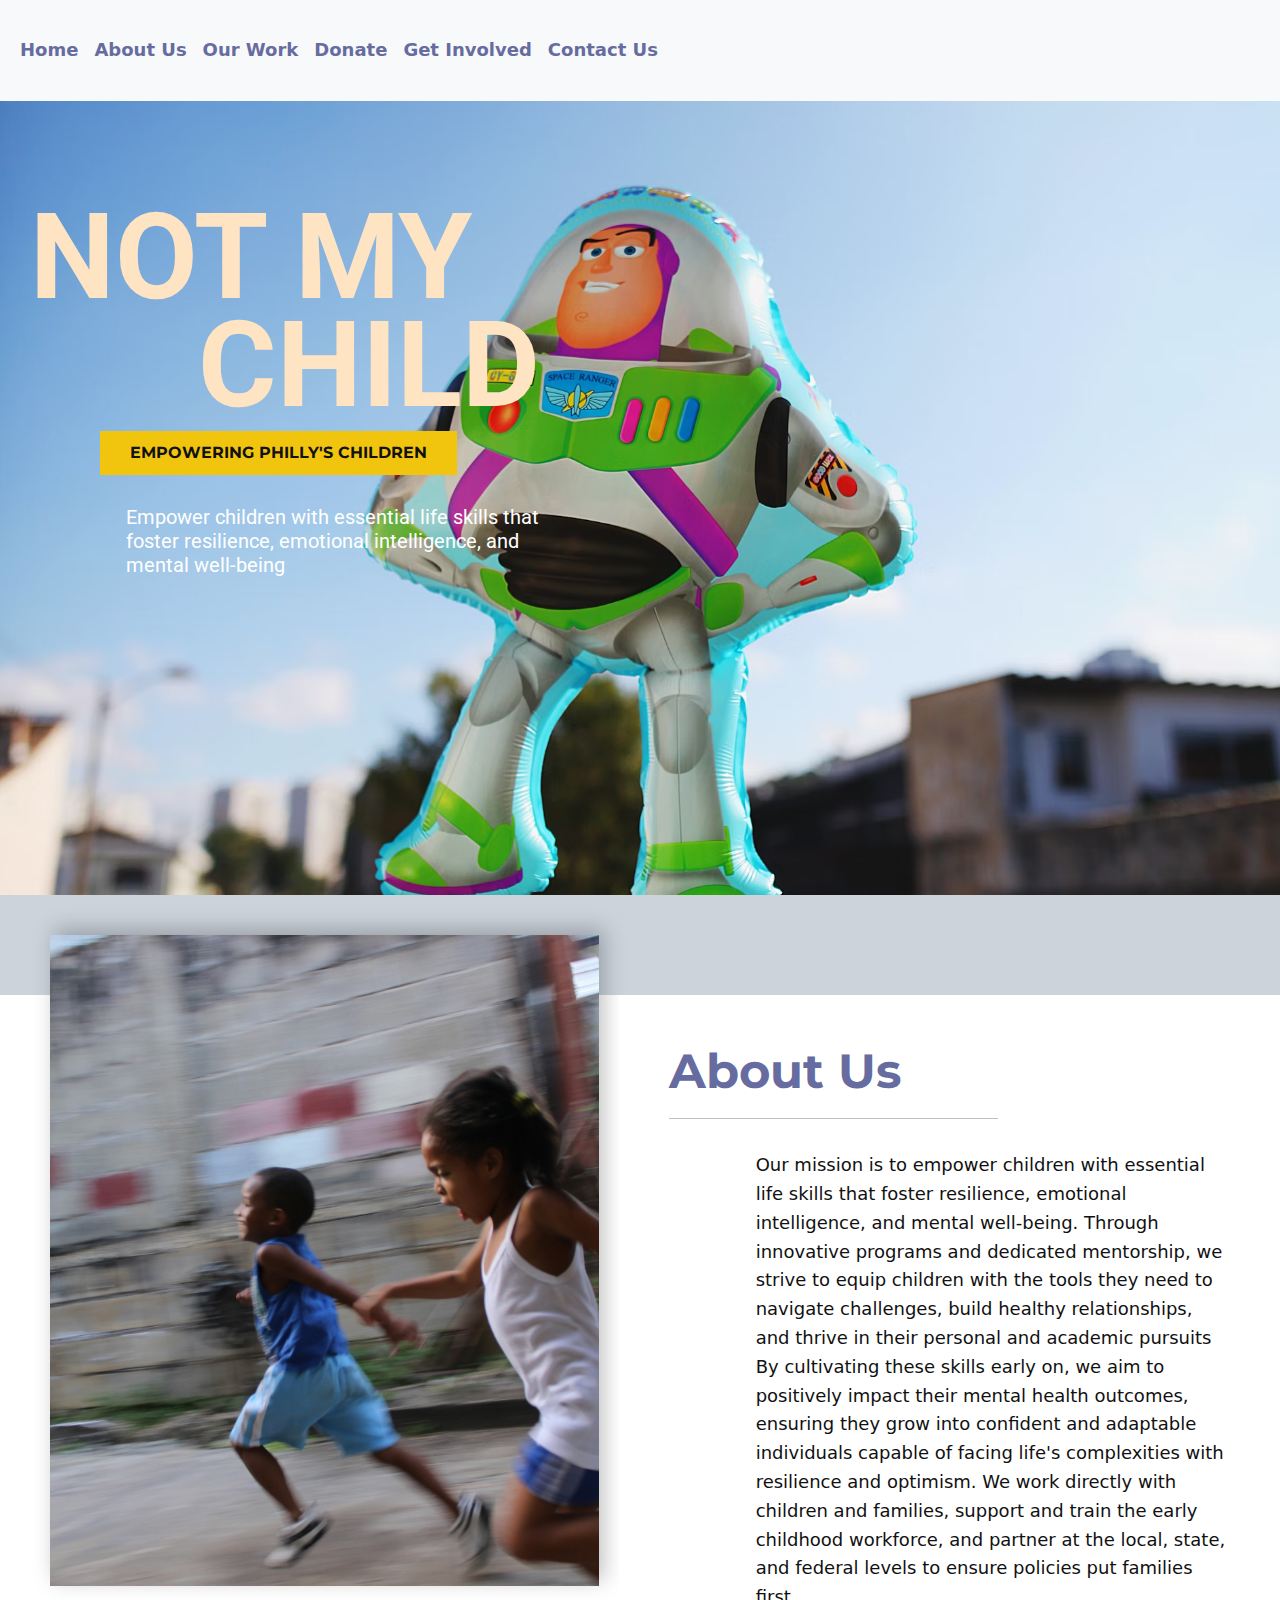
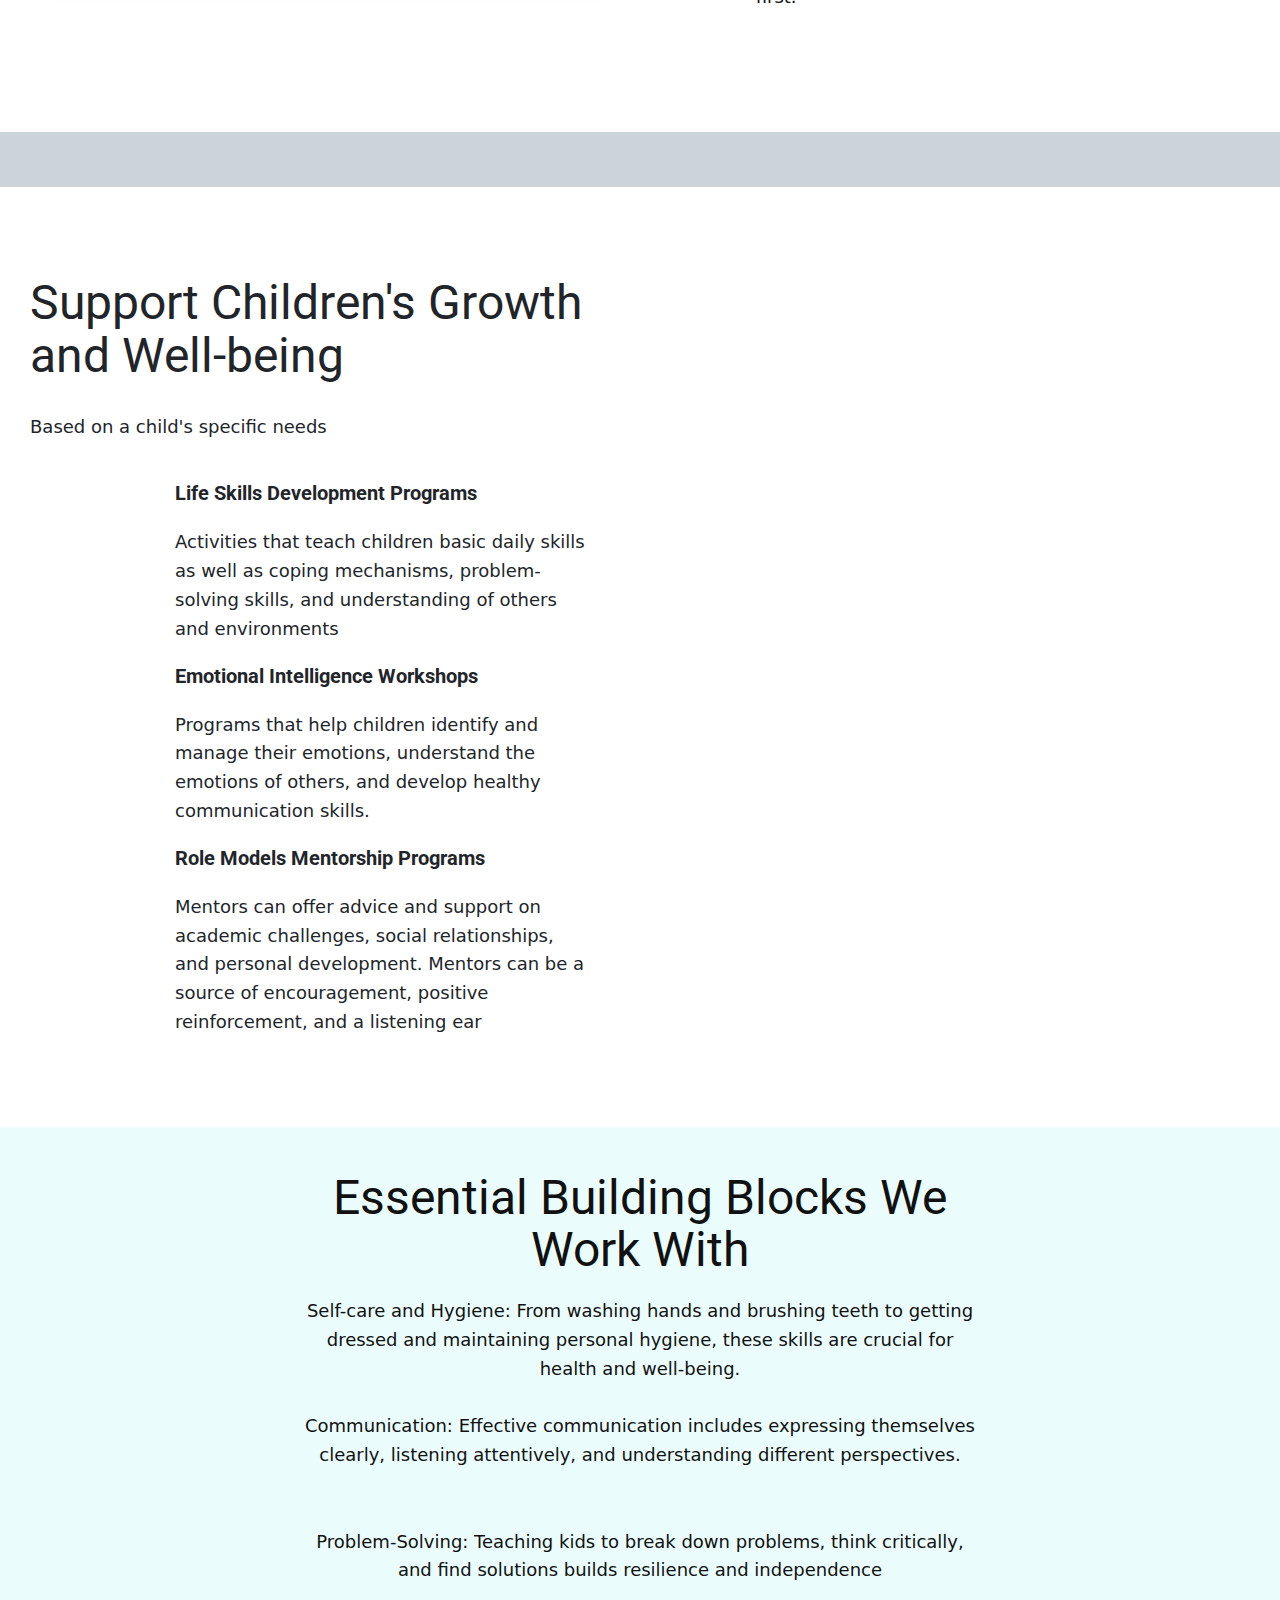
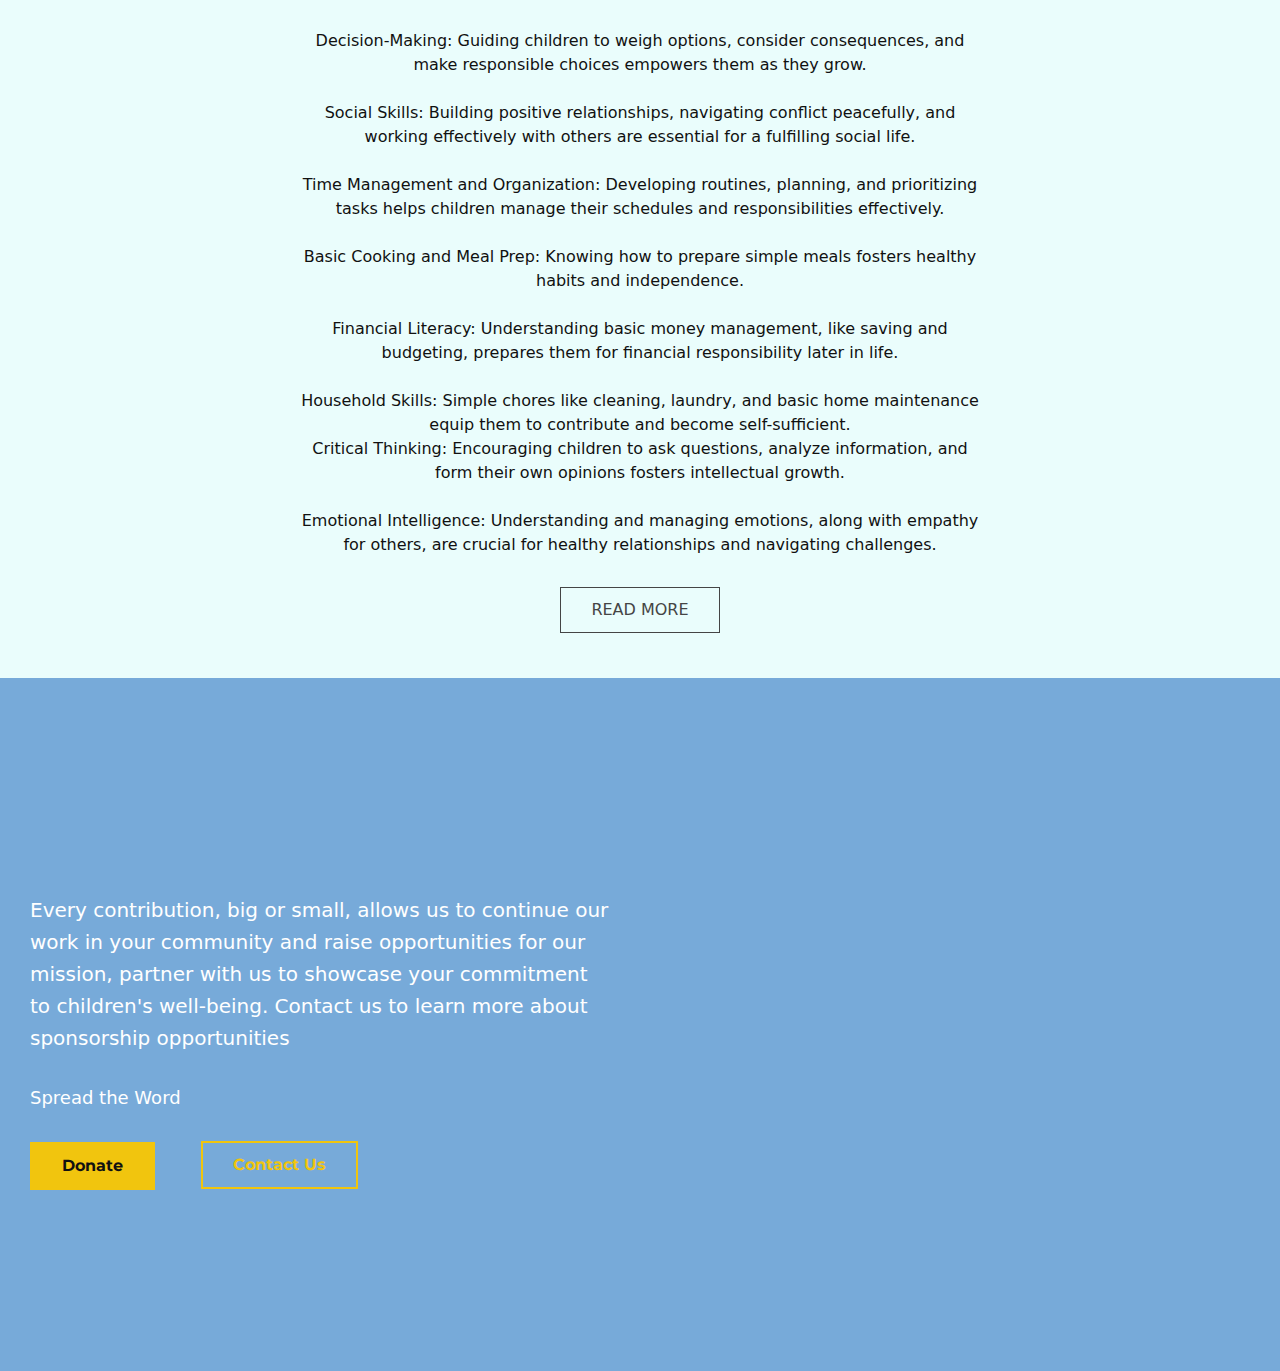
==== index.html @ 0c47cf4c "Add files via upload" ====
<!DOCTYPE html>
<html style="font-size: 16px;" lang="en"><head>
    <meta name="viewport" content="width=device-width, initial-scale=1.0">
    <meta charset="utf-8">
    <meta name="keywords" content="  
    Essential life skills training Philadelphia
Building resilience in Philadelphia youth
Emotional intelligence programs Philadelphia
Children's mental health Philadelphia (or Philadelphia child mental health)
Healthy relationships for Philadelphia youth
Philadelphia youth development
Academic success programs Philadelphia
Positive mental health outcomes in Philadelphia children
Confidence building for Philadelphia youth
Equipping Philadelphia children for life's complexities
Character development programs Philadelphia
Social-emotional learning (SEL) Philadelphia
Coping skills training Philadelphia
Self-esteem building Philadelphia
Life challenges for Philadelphia youth
Thriving Philadelphia children
Future success for Philadelphia youth
Reduced risk of mental health issues
Improved academic performance
Increased self-efficacy 
Empowerment through education
Breaking cycles of poverty and violence 
Building a stronger community 
Creating a brighter future for Philadelphia's youth
Nurturing resilience and emotional intelligence
Equipping children with essential life skills
Empowering youth to thrive
Promoting healthy relationships
Cultivating confidence and adaptability
Building a foundation for success
    ">
    <meta name="description" content="At Not My Child Inc., our mission is to empower children with essential life skills that foster resilience, emotional intelligence, and mental well-being. Through innovative programs and dedicated mentorship, we strive to equip children with the tools they need to navigate challenges, build healthy relationships, and thrive in their personal and academic pursuits. By cultivating these skills early on, we aim to positively impact their mental health outcomes, ensuring they grow into confident and adaptable individuals capable of facing life's complexities with resilience and optimism.">
    <title>NOT MY CHILD </title>
    <link rel="icon" href="ppp.png" type="image/x-icon">
    <link href="https://cdn.jsdelivr.net/npm/bootstrap@5.3.3/dist/css/bootstrap.min.css" rel="stylesheet" integrity="sha384-QWTKZyjpPEjISv5WaRU9OFeRpok6YctnYmDr5pNlyT2bRjXh0JMhjY6hW+ALEwIH" crossorigin="anonymous">
    <script src="https://cdn.jsdelivr.net/npm/bootstrap@5.3.3/dist/js/bootstrap.bundle.min.js" integrity="sha384-YvpcrYf0tY3lHB60NNkmXc5s9fDVZLESaAA55NDzOxhy9GkcIdslK1eN7N6jIeHz" crossorigin="anonymous"></script>
    <link rel="stylesheet" href="nicepage.css" media="screen">
<link rel="stylesheet" href="Page-2.css" media="screen">
    <script class="u-script" type="text/javascript" src="jquery-1.9.1.min.js" defer=""></script>
    <script class="u-script" type="text/javascript" src="nicepage.js" defer=""></script>
    <meta name="generator" content="Nicepage 6.14.5, nicepage.com">
    <meta name="referrer" content="origin">
    <link id="u-theme-google-font" rel="stylesheet" href="https://fonts.googleapis.com/css?family=Roboto:100,100i,300,300i,400,400i,500,500i,700,700i,900,900i|Open+Sans:300,300i,400,400i,500,500i,600,600i,700,700i,800,800i">
    <link id="u-page-google-font" rel="stylesheet" href="https://fonts.googleapis.com/css?family=Montserrat:100,100i,200,200i,300,300i,400,400i,500,500i,600,600i,700,700i,800,800i,900,900i|Montserrat:100,100i,200,200i,300,300i,400,400i,500,500i,600,600i,700,700i,800,800i,900,900i|Lato:100,100i,300,300i,400,400i,700,700i,900,900i">
    
    
    
    
    
    
    
    
    
    
    
    
    
    
    
    
    
    
    
    
    
    
    <script type="application/ld+json">{
		"@context": "http://schema.org",
		"@type": "Organization",
		"name": "",
		"logo": "images/default-logo.png"
}</script>
    <meta name="theme-color" content="#478ac9">
    <meta property="og:title" content="Page 2">
    <meta property="og:type" content="website">
  <meta data-intl-tel-input-cdn-path="intlTelInput/"></head>
 
<!---Menu -->

<nav  style="color: bisque;" class="navbar navbar-expand-lg bg-body-tertiary">
  <div class="container-fluid">
    
    <button class="navbar-toggler" type="button" data-bs-toggle="collapse" data-bs-target="#navbarNav" aria-controls="navbarNav" aria-expanded="false" aria-label="Toggle navigation">
      <span class="navbar-toggler-icon"></span>
    </button>
    <div class="collapse navbar-collapse" id="navbarNav">
      <ul class="navbar-nav">

        <li class="nav-item">
          <a  style="font-weight: 700; color: rgb(102, 108, 159);" class="nav-link" href="index.html">Home  </a>
        </li>
        <li class="nav-item">
          <a style="font-weight: 700; color: rgb(102, 108, 159);"   class="nav-link" href="About.html">About Us  </a>
        </li>
        <li class="nav-item">
          <a style="font-weight: 700; color: rgb(102, 108, 159);"        class="nav-link" href="work.html">Our Work </a>
        </li>
        <li class="nav-item">
          <a  style="font-weight: 700; color: rgb(102, 108, 159);"   class="nav-link" href="donate.html">Donate </a>
        </li>
        <li class="nav-item">
          <a style="font-weight: 700; color: rgb(102, 108, 159);"    class="nav-link" href="support.html">Get Involved</a>
        </li>
        <li class="nav-item">
          <a style="font-weight: 700; color: rgb(102, 108, 159);"    class="nav-link" href="Contact.html">Contact Us </a>
        </li>
      </ul>
    </div>
  </div>
</nav>
  
  

<!---Menu End -->

      
      <section class="u-clearfix u-image u-section-18" id="carousel_68cb" data-image-width="2626" data-image-height="1478">
        <div class="u-clearfix u-sheet u-valign-middle-xl u-sheet-1">
          <div class="u-container-style u-expanded-width-xs u-group u-shape-rectangle u-group-1">
            <div class="u-container-layout u-valign-top-lg u-valign-top-md u-valign-top-sm u-valign-top-xs u-container-layout-1">
              <h1  style="color: blanchedalmond;" class="u-text u-text-body-alt-color u-text-default u-text-1" data-animation-name="customAnimationIn" data-animation-duration="2000" data-animation-delay="0">  <strong style="color: bisque;" >NOT MY  </strong>   </h1>
              <h2 class="u-text u-text-body-alt-color u-text-default u-text-2" data-animation-name="customAnimationIn" data-animation-duration="2000" data-animation-delay="0"> <strong style="color: bisque;" > CHILD</strong>  </h2>
              <a href="#" class="u-border-none u-btn u-button-style u-custom-font u-font-montserrat u-palette-3-base u-btn-1"> Empowering Philly's Children </a>
              <h5 class="u-text u-text-body-alt-color u-text-3">  Empower children with essential life skills that foster resilience, emotional intelligence, and mental well-being  </h5>
              <p class="u-text u-text-body-alt-color u-text-4">  <a href="" class="u-active-none u-border-none u-btn u-button-link u-button-style u-hover-none u-none u-text-white u-btn-2"></a>
              </p>
            </div>
          </div>
        </div>
      </section>


      <section class="u-align-center u-clearfix u-palette-5-light-1 u-section-15" id="carousel_b585">
        <div class="u-clearfix u-sheet u-sheet-1">
          <div class="data-layout-selected u-clearfix u-expanded-width u-layout-wrap u-layout-wrap-1">
            <div class="u-layout">
              <div class="u-layout-row">
                <div class="u-align-center u-container-style u-layout-cell u-right-cell u-size-29 u-white u-layout-cell-1">
                  <div class="u-container-layout u-container-layout-1" src="">
                    <img src="wayne-lee-sing-zYZZf6ZSEwI-unsplash.jpg" alt="" class="u-expanded-width u-image u-image-default u-image-1" data-image-width="860" data-image-height="1080">
                  </div>
                </div>
                <div class="u-align-left u-container-style u-layout-cell u-left-cell u-size-31 u-white u-layout-cell-2">
                  <div class="u-container-layout u-valign-middle u-container-layout-2">
                    <h2   style=" color: rgb(102, 108, 159);"  class="u-text u-text-1"> About Us <br>
                    </h2>
                    <div class="u-border-1 u-border-grey-25 u-line u-line-horizontal u-line-1"></div>
                    <div class="u-expanded-width u-list u-list-1">
                      <div class="u-repeater u-repeater-1">
                        <div class="u-container-style u-list-item u-repeater-item">
                          <div class="u-container-layout u-similar-container u-valign-top-xl u-container-layout-3">
                          
                            <p   class="u-text u-text-2" > <br><br.<br> <br> Our mission is to empower children with essential life skills that foster resilience, emotional intelligence, and mental well-being. Through innovative programs and dedicated mentorship, we strive to equip children with the tools they need to navigate challenges, build healthy relationships, and thrive in their personal and academic pursuits
                              By cultivating these skills early on, we aim to positively impact their mental health outcomes, ensuring they grow into confident and adaptable individuals capable of facing life's complexities with resilience and optimism. We work directly with children and families, support and train the early childhood workforce, and partner at the local, state, and federal levels to ensure policies put families first.</p>
                          </div>
                        </div>
                        <div class="u-container-style u-list-item u-repeater-item">
                          <div class="u-container-layout u-similar-container u-valign-top-xl u-container-layout-4">
                            
                            <p class="u-text u-text-3">
                            </p>
                          </div>
                        </div>
                      </div>
                    </div>
                    
                    </p>
                  </div>
                </div>
              </div>
            </div>
          </div>
        </div>
      </section>
    

      <section class="u-clearfix u-section-17" id="carousel_6fee">
        <div class="u-clearfix u-sheet u-valign-middle u-sheet-1">
          <div class="data-layout-selected u-clearfix u-expanded-width u-gutter-20 u-layout-wrap u-layout-wrap-1">
            <div class="u-layout">
              <div class="u-layout-row">
                <div class="u-container-align-center-sm u-container-align-center-xs u-container-style u-layout-cell u-shape-rectangle u-size-30 u-layout-cell-1">
                  <div class="u-container-layout u-valign-bottom-lg u-valign-bottom-xl u-valign-middle-md u-container-layout-1">
                    <h2 class="u-align-center-sm u-align-center-xs u-text u-text-default-lg u-text-default-md u-text-default-xl u-text-1"> Support Children's Growth and Well-being </h2>
                    <p class="u-align-center-sm u-align-center-xs u-text u-text-default u-text-2"> Based on a child's specific needs </a>
                    </p>
                    <div class="u-expanded-width u-list u-list-1">
                      <div class="u-repeater u-repeater-1">
                        <div class="u-container-style u-list-item u-repeater-item">
                          <div class="u-container-layout u-similar-container u-valign-middle-md u-container-layout-2"><span class="u-align-left u-icon u-icon-circle u-palette-3-base u-text-white u-icon-1" data-animation-name="customAnimationIn" data-animation-duration="2000"><svg class="u-svg-link" preserveAspectRatio="xMidYMin slice" viewBox="0 0 54 54" style=""><use xlink:href="#svg-da1d"></use></svg><svg class="u-svg-content" viewBox="0 0 54 54" x="0px" y="0px" id="svg-da1d" style="enable-background:new 0 0 54 54;"><g><path d="M27,8c-9.374,0-17,7.626-17,17c0,7.112,4.391,13.412,11,15.9V50c0,0.553,0.447,1,1,1h1v2c0,0.553,0.447,1,1,1h6
      c0.553,0,1-0.447,1-1v-2h1c0.553,0,1-0.447,1-1v-9.1c6.609-2.488,11-8.788,11-15.9C44,15.626,36.374,8,27,8z M30,49
      c-0.553,0-1,0.447-1,1v2h-4v-2c0-0.553-0.447-1-1-1h-1v-5h8v5H30z M31.688,39.242C31.277,39.377,31,39.761,31,40.192V42h-8v-1.808
      c0-0.432-0.277-0.815-0.688-0.95C16.145,37.214,12,31.49,12,25c0-8.271,6.729-15,15-15s15,6.729,15,15
      C42,31.49,37.855,37.214,31.688,39.242z"></path><path d="M27,6c0.553,0,1-0.447,1-1V1c0-0.553-0.447-1-1-1s-1,0.447-1,1v4C26,5.553,26.447,6,27,6z"></path><path d="M51,24h-4c-0.553,0-1,0.447-1,1s0.447,1,1,1h4c0.553,0,1-0.447,1-1S51.553,24,51,24z"></path><path d="M7,24H3c-0.553,0-1,0.447-1,1s0.447,1,1,1h4c0.553,0,1-0.447,1-1S7.553,24,7,24z"></path><path d="M43.264,7.322l-2.828,2.828c-0.391,0.391-0.391,1.023,0,1.414c0.195,0.195,0.451,0.293,0.707,0.293
      s0.512-0.098,0.707-0.293l2.828-2.828c0.391-0.391,0.391-1.023,0-1.414S43.654,6.932,43.264,7.322z"></path><path d="M12.15,38.436l-2.828,2.828c-0.391,0.391-0.391,1.023,0,1.414c0.195,0.195,0.451,0.293,0.707,0.293
      s0.512-0.098,0.707-0.293l2.828-2.828c0.391-0.391,0.391-1.023,0-1.414S12.541,38.045,12.15,38.436z"></path><path d="M41.85,38.436c-0.391-0.391-1.023-0.391-1.414,0s-0.391,1.023,0,1.414l2.828,2.828c0.195,0.195,0.451,0.293,0.707,0.293
      s0.512-0.098,0.707-0.293c0.391-0.391,0.391-1.023,0-1.414L41.85,38.436z"></path><path d="M12.15,11.564c0.195,0.195,0.451,0.293,0.707,0.293s0.512-0.098,0.707-0.293c0.391-0.391,0.391-1.023,0-1.414l-2.828-2.828
      c-0.391-0.391-1.023-0.391-1.414,0s-0.391,1.023,0,1.414L12.15,11.564z"></path><path d="M27,13c-6.617,0-12,5.383-12,12c0,0.553,0.447,1,1,1s1-0.447,1-1c0-5.514,4.486-10,10-10c0.553,0,1-0.447,1-1
      S27.553,13,27,13z"></path>
  </g></svg></span>
                            <h5 class="u-text u-text-3">  <STrong> Life Skills Development Programs  </STrong></h5>
                            <p class="u-text u-text-4"> Activities that teach children basic daily skills as well as coping mechanisms, problem-solving skills, and understanding of others and  environments </p>
                          </div>
                        </div>
                        <div class="u-container-align-left-xl u-container-style u-list-item u-repeater-item">
                          <div class="u-container-layout u-similar-container u-valign-middle-md u-container-layout-3"><span class="u-align-left u-icon u-icon-circle u-palette-3-base u-text-white u-icon-2" data-animation-name="customAnimationIn" data-animation-duration="2000"><svg class="u-svg-link" preserveAspectRatio="xMidYMin slice" viewBox="0 0 54 54" style=""><use xlink:href="#svg-3d64"></use></svg><svg class="u-svg-content" viewBox="0 0 54 54" x="0px" y="0px" id="svg-3d64" style="enable-background:new 0 0 54 54;"><g><path d="M51.22,21h-5.052c-0.812,0-1.481-0.447-1.792-1.197s-0.153-1.54,0.42-2.114l3.572-3.571
      c0.525-0.525,0.814-1.224,0.814-1.966c0-0.743-0.289-1.441-0.814-1.967l-4.553-4.553c-1.05-1.05-2.881-1.052-3.933,0l-3.571,3.571
      c-0.574,0.573-1.366,0.733-2.114,0.421C33.447,9.313,33,8.644,33,7.832V2.78C33,1.247,31.753,0,30.22,0H23.78
      C22.247,0,21,1.247,21,2.78v5.052c0,0.812-0.447,1.481-1.197,1.792c-0.748,0.313-1.54,0.152-2.114-0.421l-3.571-3.571
      c-1.052-1.052-2.883-1.05-3.933,0l-4.553,4.553c-0.525,0.525-0.814,1.224-0.814,1.967c0,0.742,0.289,1.44,0.814,1.966l3.572,3.571
      c0.573,0.574,0.73,1.364,0.42,2.114S8.644,21,7.832,21H2.78C1.247,21,0,22.247,0,23.78v6.439C0,31.753,1.247,33,2.78,33h5.052
      c0.812,0,1.481,0.447,1.792,1.197s0.153,1.54-0.42,2.114l-3.572,3.571c-0.525,0.525-0.814,1.224-0.814,1.966
      c0,0.743,0.289,1.441,0.814,1.967l4.553,4.553c1.051,1.051,2.881,1.053,3.933,0l3.571-3.572c0.574-0.573,1.363-0.731,2.114-0.42
      c0.75,0.311,1.197,0.98,1.197,1.792v5.052c0,1.533,1.247,2.78,2.78,2.78h6.439c1.533,0,2.78-1.247,2.78-2.78v-5.052
      c0-0.812,0.447-1.481,1.197-1.792c0.751-0.312,1.54-0.153,2.114,0.42l3.571,3.572c1.052,1.052,2.883,1.05,3.933,0l4.553-4.553
      c0.525-0.525,0.814-1.224,0.814-1.967c0-0.742-0.289-1.44-0.814-1.966l-3.572-3.571c-0.573-0.574-0.73-1.364-0.42-2.114
      S45.356,33,46.168,33h5.052c1.533,0,2.78-1.247,2.78-2.78V23.78C54,22.247,52.753,21,51.22,21z M52,30.22
      C52,30.65,51.65,31,51.22,31h-5.052c-1.624,0-3.019,0.932-3.64,2.432c-0.622,1.5-0.295,3.146,0.854,4.294l3.572,3.571
      c0.305,0.305,0.305,0.8,0,1.104l-4.553,4.553c-0.304,0.304-0.799,0.306-1.104,0l-3.571-3.572c-1.149-1.149-2.794-1.474-4.294-0.854
      c-1.5,0.621-2.432,2.016-2.432,3.64v5.052C31,51.65,30.65,52,30.22,52H23.78C23.35,52,23,51.65,23,51.22v-5.052
      c0-1.624-0.932-3.019-2.432-3.64c-0.503-0.209-1.021-0.311-1.533-0.311c-1.014,0-1.997,0.4-2.761,1.164l-3.571,3.572
      c-0.306,0.306-0.801,0.304-1.104,0l-4.553-4.553c-0.305-0.305-0.305-0.8,0-1.104l3.572-3.571c1.148-1.148,1.476-2.794,0.854-4.294
      C10.851,31.932,9.456,31,7.832,31H2.78C2.35,31,2,30.65,2,30.22V23.78C2,23.35,2.35,23,2.78,23h5.052
      c1.624,0,3.019-0.932,3.64-2.432c0.622-1.5,0.295-3.146-0.854-4.294l-3.572-3.571c-0.305-0.305-0.305-0.8,0-1.104l4.553-4.553
      c0.304-0.305,0.799-0.305,1.104,0l3.571,3.571c1.147,1.147,2.792,1.476,4.294,0.854C22.068,10.851,23,9.456,23,7.832V2.78
      C23,2.35,23.35,2,23.78,2h6.439C30.65,2,31,2.35,31,2.78v5.052c0,1.624,0.932,3.019,2.432,3.64
      c1.502,0.622,3.146,0.294,4.294-0.854l3.571-3.571c0.306-0.305,0.801-0.305,1.104,0l4.553,4.553c0.305,0.305,0.305,0.8,0,1.104
      l-3.572,3.571c-1.148,1.148-1.476,2.794-0.854,4.294c0.621,1.5,2.016,2.432,3.64,2.432h5.052C51.65,23,52,23.35,52,23.78V30.22z"></path><path d="M27,18c-4.963,0-9,4.037-9,9s4.037,9,9,9s9-4.037,9-9S31.963,18,27,18z M27,34c-3.859,0-7-3.141-7-7s3.141-7,7-7
      s7,3.141,7,7S30.859,34,27,34z"></path>
  </g></svg></span>
                            <h5 class="u-text u-text-5"> <STRONG>Emotional Intelligence Workshops </STRONG>    </h5>
                            <p class="u-text u-text-6">Programs that help children identify and manage their emotions, understand the emotions of others, and develop healthy communication skills.   </p>
                          </div>
                        </div>
                        <div class="u-container-align-left u-container-style u-list-item u-repeater-item">
                          <div class="u-container-layout u-similar-container u-valign-middle-md u-container-layout-4"><span class="u-align-left u-icon u-icon-circle u-palette-3-base u-text-white u-icon-3" data-animation-name="customAnimationIn" data-animation-duration="2000"><svg class="u-svg-link" preserveAspectRatio="xMidYMin slice" viewBox="0 0 60 60" style=""><use xlink:href="#svg-13e3"></use></svg><svg class="u-svg-content" viewBox="0 0 60 60" x="0px" y="0px" id="svg-13e3" style="enable-background:new 0 0 60 60;"><path d="M55.014,45.389l-9.553-4.776C44.56,40.162,44,39.256,44,38.248v-3.381c0.229-0.28,0.47-0.599,0.719-0.951
    c1.239-1.75,2.232-3.698,2.954-5.799C49.084,27.47,50,26.075,50,24.5v-4c0-0.963-0.36-1.896-1-2.625v-5.319
    c0.056-0.55,0.276-3.824-2.092-6.525C44.854,3.688,41.521,2.5,37,2.5s-7.854,1.188-9.908,3.53c-1.435,1.637-1.918,3.481-2.064,4.805
    C23.314,9.949,21.294,9.5,19,9.5c-10.389,0-10.994,8.855-11,9v4.579c-0.648,0.706-1,1.521-1,2.33v3.454
    c0,1.079,0.483,2.085,1.311,2.765c0.825,3.11,2.854,5.46,3.644,6.285v2.743c0,0.787-0.428,1.509-1.171,1.915l-6.653,4.173
    C1.583,48.134,0,50.801,0,53.703V57.5h14h2h44v-4.043C60,50.019,58.089,46.927,55.014,45.389z M14,53.262V55.5H2v-1.797
    c0-2.17,1.184-4.164,3.141-5.233l6.652-4.173c1.333-0.727,2.161-2.121,2.161-3.641v-3.591l-0.318-0.297
    c-0.026-0.024-2.683-2.534-3.468-5.955l-0.091-0.396l-0.342-0.22C9.275,29.899,9,29.4,9,28.863v-3.454
    c0-0.36,0.245-0.788,0.671-1.174L10,23.938l-0.002-5.38C10.016,18.271,10.537,11.5,19,11.5c2.393,0,4.408,0.553,6,1.644v4.731
    c-0.64,0.729-1,1.662-1,2.625v4c0,0.304,0.035,0.603,0.101,0.893c0.027,0.116,0.081,0.222,0.118,0.334
    c0.055,0.168,0.099,0.341,0.176,0.5c0.001,0.002,0.002,0.003,0.003,0.005c0.256,0.528,0.629,1,1.099,1.377
    c0.005,0.019,0.011,0.036,0.016,0.054c0.06,0.229,0.123,0.457,0.191,0.68l0.081,0.261c0.014,0.046,0.031,0.093,0.046,0.139
    c0.035,0.108,0.069,0.215,0.105,0.321c0.06,0.175,0.123,0.356,0.196,0.553c0.031,0.082,0.065,0.156,0.097,0.237
    c0.082,0.209,0.164,0.411,0.25,0.611c0.021,0.048,0.039,0.1,0.06,0.147l0.056,0.126c0.026,0.058,0.053,0.11,0.079,0.167
    c0.098,0.214,0.194,0.421,0.294,0.621c0.016,0.032,0.031,0.067,0.047,0.099c0.063,0.125,0.126,0.243,0.189,0.363
    c0.108,0.206,0.214,0.4,0.32,0.588c0.052,0.092,0.103,0.182,0.154,0.269c0.144,0.246,0.281,0.472,0.414,0.682
    c0.029,0.045,0.057,0.092,0.085,0.135c0.242,0.375,0.452,0.679,0.626,0.916c0.046,0.063,0.086,0.117,0.125,0.17
    c0.022,0.029,0.052,0.071,0.071,0.097v3.309c0,0.968-0.528,1.856-1.377,2.32l-2.646,1.443l-0.461-0.041l-0.188,0.395l-5.626,3.069
    C15.801,46.924,14,49.958,14,53.262z M58,55.5H16v-2.238c0-2.571,1.402-4.934,3.659-6.164l8.921-4.866
    C30.073,41.417,31,39.854,31,38.155v-4.018v-0.001l-0.194-0.232l-0.038-0.045c-0.002-0.003-0.064-0.078-0.165-0.21
    c-0.006-0.008-0.012-0.016-0.019-0.024c-0.053-0.069-0.115-0.152-0.186-0.251c-0.001-0.002-0.002-0.003-0.003-0.005
    c-0.149-0.207-0.336-0.476-0.544-0.8c-0.005-0.007-0.009-0.015-0.014-0.022c-0.098-0.153-0.202-0.32-0.308-0.497
    c-0.008-0.013-0.016-0.026-0.024-0.04c-0.226-0.379-0.466-0.808-0.705-1.283c0,0-0.001-0.001-0.001-0.002
    c-0.127-0.255-0.254-0.523-0.378-0.802l0,0c-0.017-0.039-0.035-0.077-0.052-0.116h0c-0.055-0.125-0.11-0.256-0.166-0.391
    c-0.02-0.049-0.04-0.1-0.06-0.15c-0.052-0.131-0.105-0.263-0.161-0.414c-0.102-0.272-0.198-0.556-0.29-0.849l-0.055-0.178
    c-0.006-0.02-0.013-0.04-0.019-0.061c-0.094-0.316-0.184-0.639-0.26-0.971l-0.091-0.396l-0.341-0.22
    C26.346,25.803,26,25.176,26,24.5v-4c0-0.561,0.238-1.084,0.67-1.475L27,18.728V12.5v-0.354l-0.027-0.021
    c-0.034-0.722,0.009-2.935,1.623-4.776C30.253,5.458,33.081,4.5,37,4.5c3.905,0,6.727,0.951,8.386,2.828
    c1.947,2.201,1.625,5.017,1.623,5.041L47,18.728l0.33,0.298C47.762,19.416,48,19.939,48,20.5v4c0,0.873-0.572,1.637-1.422,1.899
    l-0.498,0.153l-0.16,0.495c-0.669,2.081-1.622,4.003-2.834,5.713c-0.297,0.421-0.586,0.794-0.837,1.079L42,34.123v4.125
    c0,1.77,0.983,3.361,2.566,4.153l9.553,4.776C56.513,48.374,58,50.78,58,53.457V55.5z"></path></svg></span>
                            <h5 class="u-text u-text-7">  <STRONG> Role Models Mentorship Programs </STRONG></h5>
                            <p class="u-text u-text-8"> Mentors can offer advice and support on academic challenges, social relationships, and personal development. Mentors can be a source of encouragement, positive reinforcement, and a listening ear </p>
                          </div>
                        </div>
                      </div>
                    </div>
                  </div>
                </div>
                <div class="u-container-align-center-sm u-container-align-center-xs u-container-style u-layout-cell u-shape-rectangle u-size-30 u-layout-cell-2" data-animation-name="customAnimationIn" data-animation-duration="2000">
                  <div class="u-container-layout u-container-layout-5">
                    <img class="u-absolute-hcenter-lg u-absolute-hcenter-sm u-absolute-hcenter-xl u-absolute-hcenter-xs u-expanded-height u-image u-image-contain u-image-default u-image-1" src="images/13677911_5143541.png" alt="" data-image-width="977" data-image-height="1581">
                  </div>
                </div>
              </div>
            </div>
          </div>
        </div>
      </section>
      <section class="u-clearfix u-palette-4-light-3 u-section-11" id="sec-ce46">
        <div class="u-clearfix u-sheet u-sheet-1">
          <div class="u-align-center u-container-style u-group u-group-1">
            <div class="u-container-layout u-valign-middle u-container-layout-1">
              <h2 class="u-text u-text-1">Essential Building Blocks We Work With  </h2>
              <p >Self-care and Hygiene: From washing hands and brushing teeth to getting dressed and maintaining personal hygiene, these skills are crucial for health and well-being.
             <br> <br>  Communication: Effective communication includes expressing themselves clearly, listening attentively, and understanding different perspectives.
              <br> <br><br>   Problem-Solving: Teaching kids to break down problems, think critically, and find solutions builds resilience and independence </p>
           <br>   Decision-Making: Guiding children to weigh options, consider consequences, and make responsible choices empowers them as they grow.
    <br><br style="font-weight: 600;"> Social Skills: Building positive relationships, navigating conflict peacefully, and working effectively with others are essential for a fulfilling social life.
    <br><br style="font-weight: 600;" > Time Management and Organization: Developing routines, planning, and prioritizing tasks helps children manage their schedules and responsibilities effectively.
    <br><br style="font-weight: 600;" >Basic Cooking and Meal Prep: Knowing how to prepare simple meals fosters healthy habits and independence.
    <br><br style="font-weight: 600;"> Financial Literacy: Understanding basic money management, like saving and budgeting, prepares them for financial responsibility later in life.
    <br><br style="font-weight: 600;" >Household Skills: Simple chores like cleaning, laundry, and basic home maintenance equip them to contribute and become self-sufficient.    
    <bR style="font-weight: 600;">Critical Thinking: Encouraging children to ask questions, analyze information, and form their own opinions fosters intellectual growth.
    <br><br style="font-weight: 600;">Emotional Intelligence: Understanding and managing emotions, along with empathy for others, are crucial for healthy relationships and navigating challenges.  
              <a href="About.html" class="u-border-1 u-border-grey-dark-1 u-btn u-button-style u-btn-1">Read More</a>
            </div>
          </div>
        </div>
      </section>

      <section class="u-clearfix u-palette-1-light-1 u-section-16" id="carousel_3495">
        <div class="u-clearfix u-sheet u-valign-middle-md u-valign-middle-sm u-valign-middle-xs u-sheet-1">
          <div class="data-layout-selected u-clearfix u-expanded-width u-layout-wrap u-layout-wrap-1">
            <div class="u-layout">
              <div class="u-layout-row">
                <div class="u-container-style u-layout-cell u-size-30 u-layout-cell-1">
                  <div class="u-container-layout u-valign-bottom-sm u-valign-middle-xl u-container-layout-1">
                    <h1 class="u-text u-text-default u-text-1" data-animation-name="customAnimationIn" data-animation-duration="2000" data-animation-delay="0"> Your support makes a real difference</h1>
                    <p class="u-text u-text-default u-text-2">  Every contribution, big or small, allows us to continue our work  in your community and raise opportunities for our mission, partner with us  to showcase your commitment to children's well-being. Contact us to learn more about sponsorship opportunities</p>
                    <p class="u-text u-text-default u-text-3">Spread the Word <a href="" class="u-active-none u-border-none u-btn u-button-link u-button-style u-hover-none u-none u-text-palette-1-light-1 u-btn-1">Freepik</a>
                    </p>
                    <a href="donate.html" class="u-border-2 u-border-palette-3-base u-btn u-button-style u-custom-font u-font-montserrat u-palette-3-base u-btn-2">Donate  </a>
                    <a href="Contact.html" class="u-border-2 u-border-hover-white u-border-palette-3-base u-btn u-button-style u-custom-font u-font-montserrat u-none u-text-hover-white u-text-palette-3-base u-btn-3"> Contact Us</a>
                  </div>
                </div>
                <div class="u-container-style u-layout-cell u-size-30 u-layout-cell-2">
                  <div class="u-container-layout u-valign-middle-lg u-valign-middle-md u-valign-middle-sm u-valign-middle-xs u-container-layout-2">
                    <img class="u-expanded-width u-image u-image-contain u-image-default u-image-1" src="images/22678076_IconBusinessv3_5_.png" alt="" data-image-width="1674" data-image-height="1878" data-animation-name="customAnimationIn" data-animation-duration="2000" data-animation-delay="0">
                  </div>
                </div>
              </div>
            </div>
          </div>
        </div>
      </section>
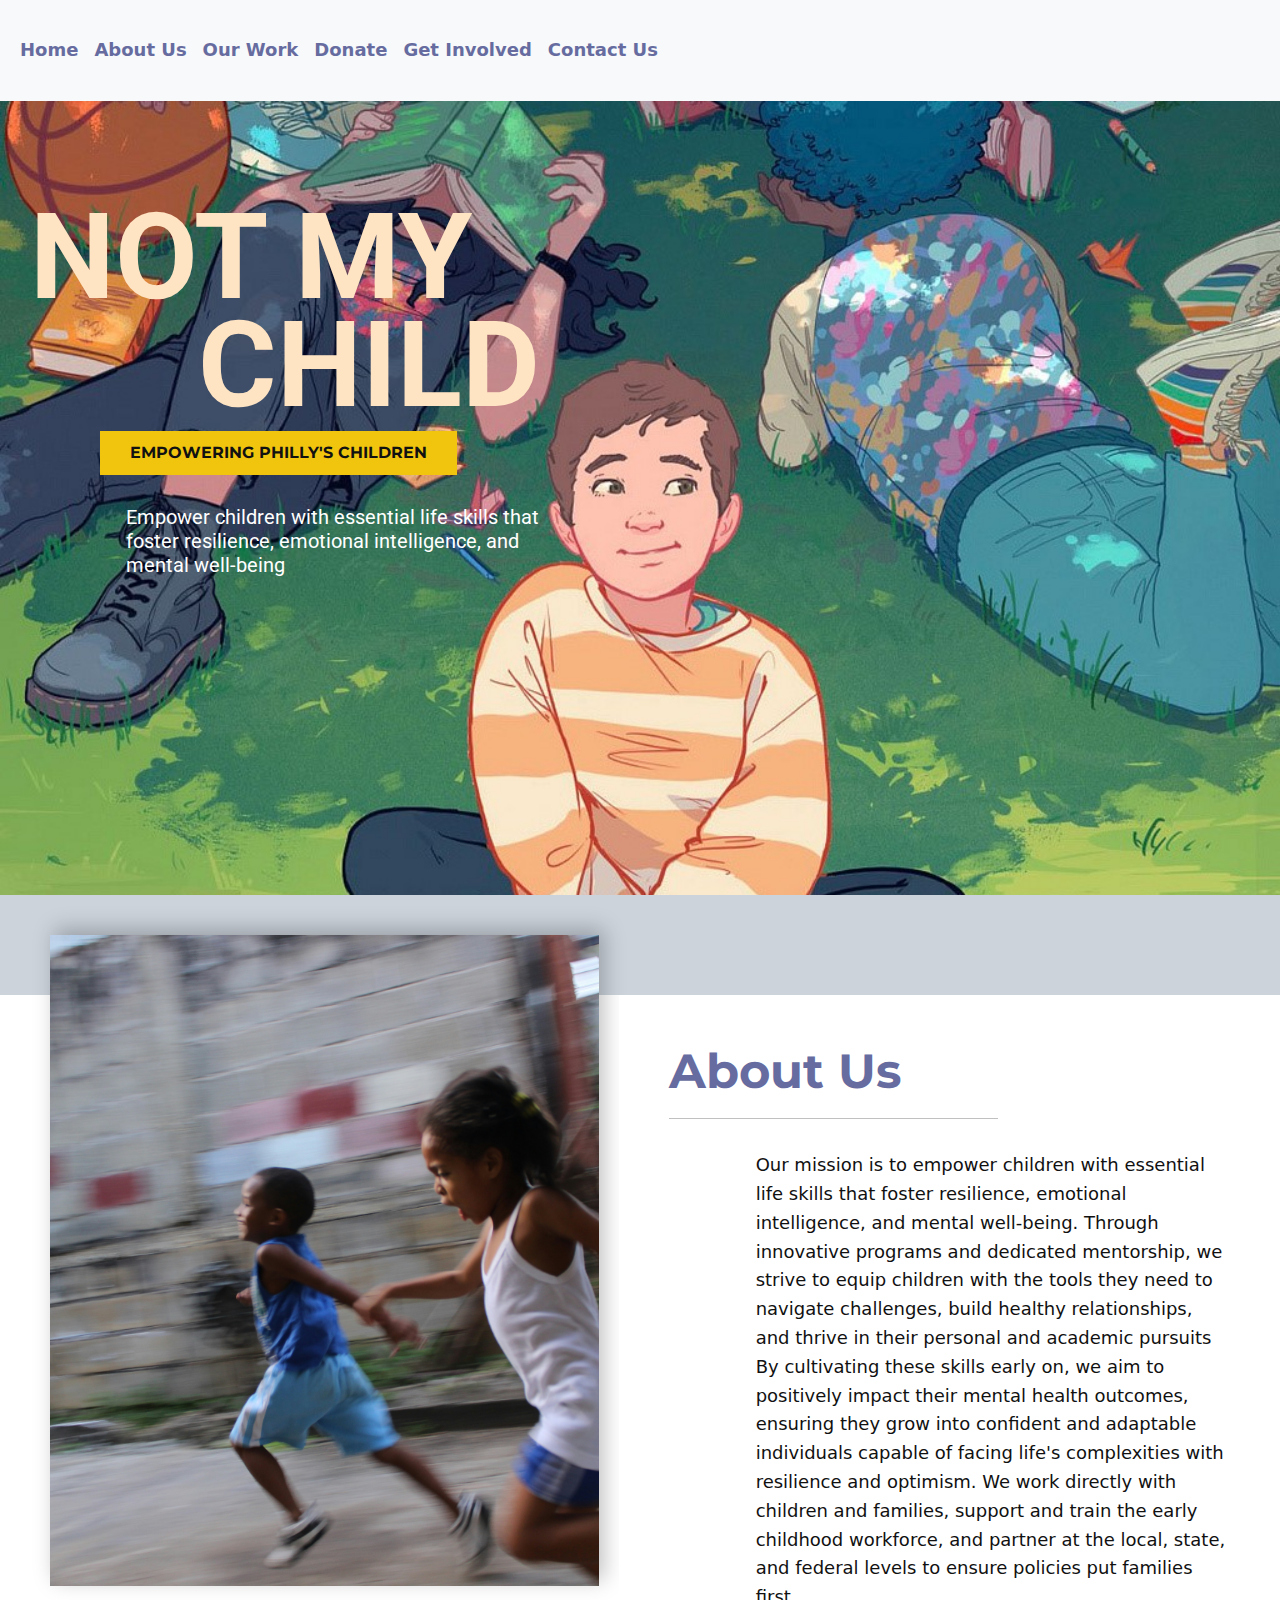
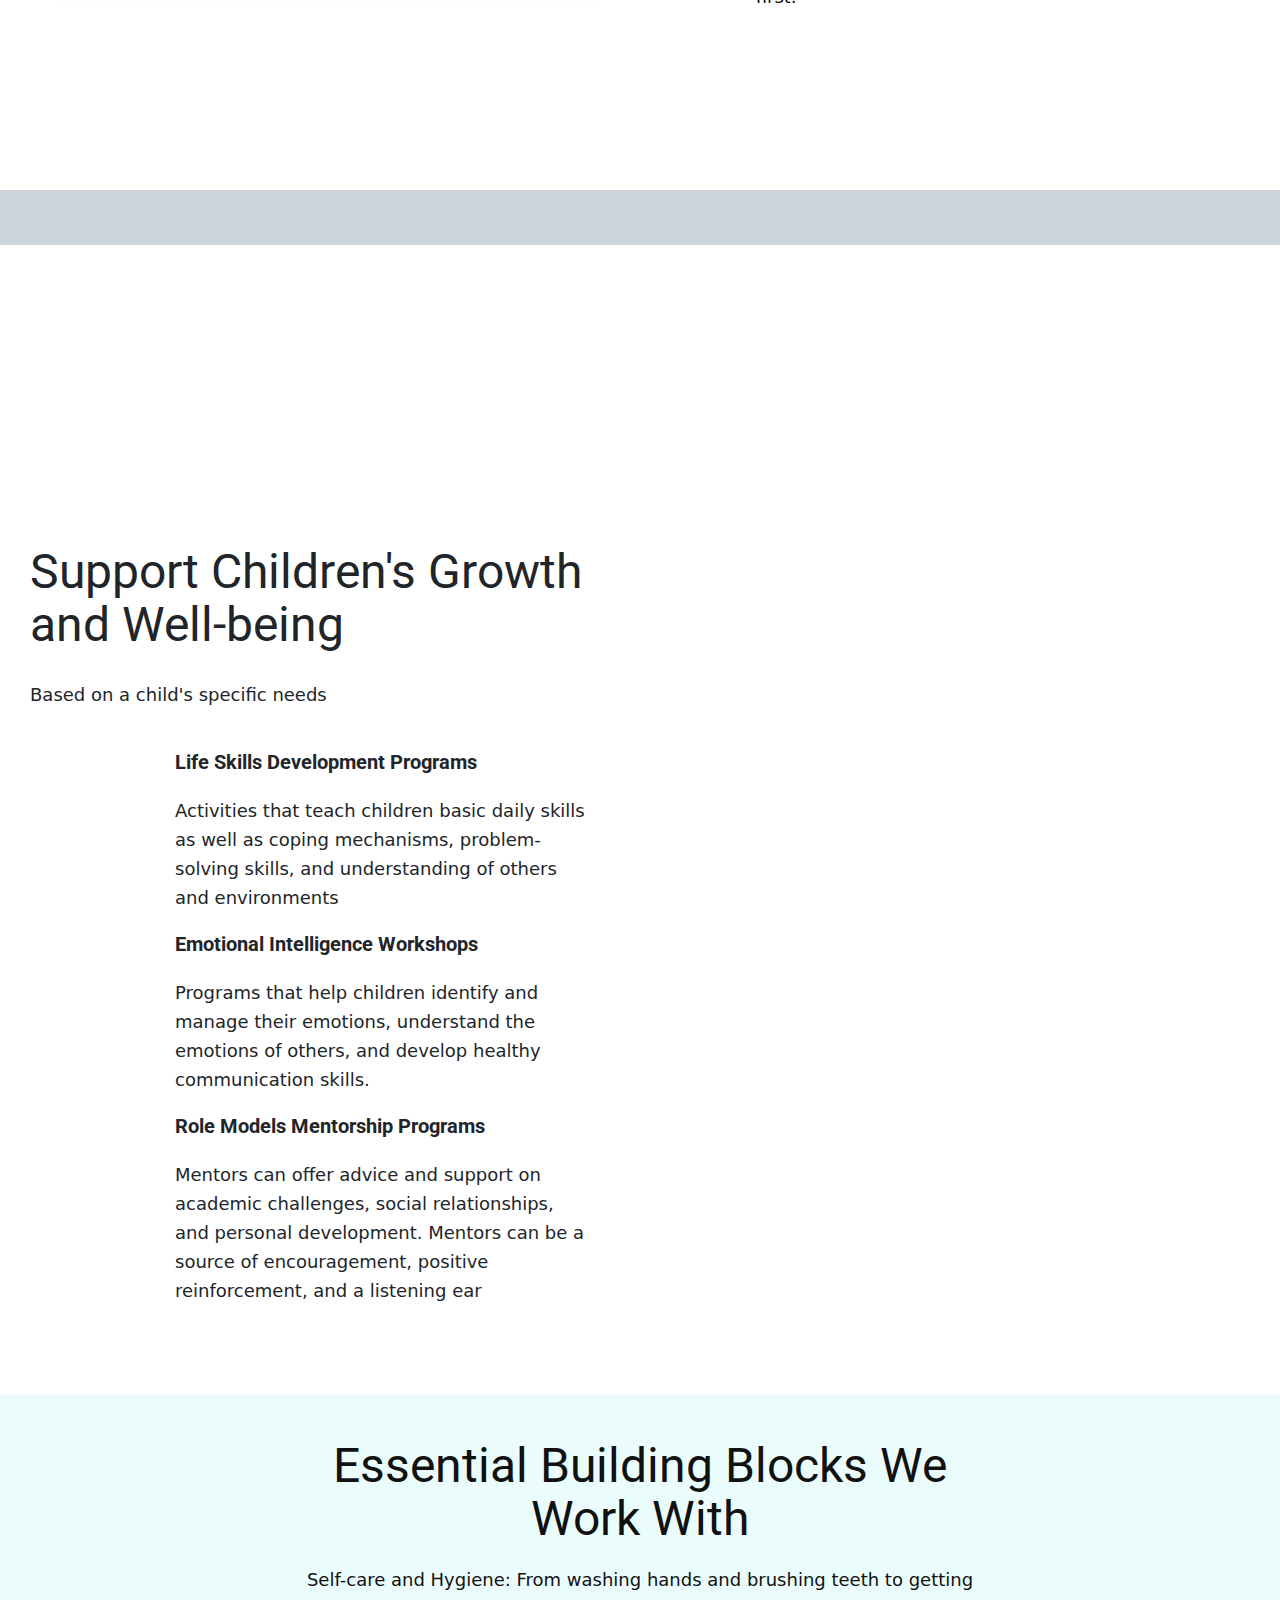
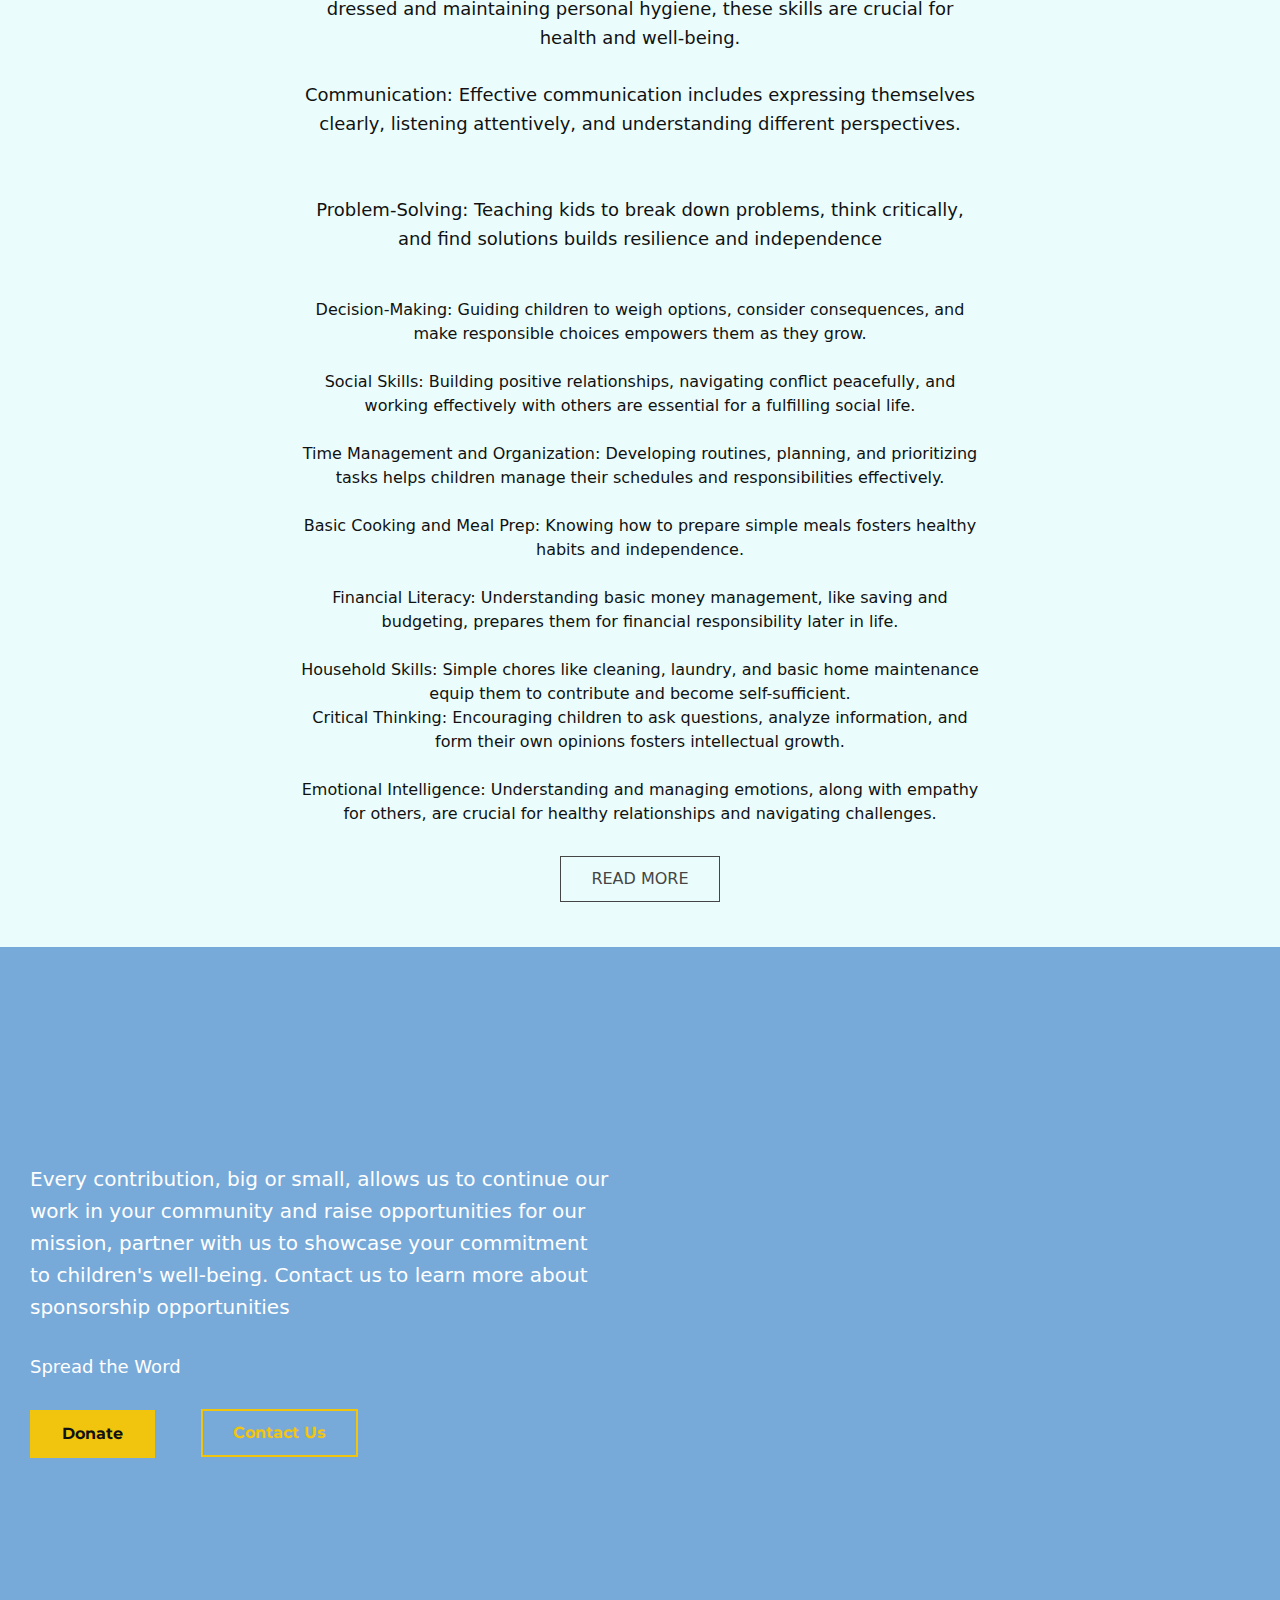
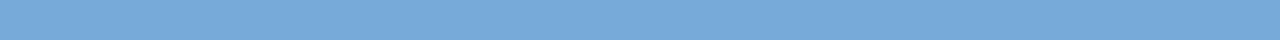
==== commit 754db858: "Update index.html" ====
--- a/index.html
+++ b/index.html
@@ -156,7 +156,7 @@
                           <div class="u-container-layout u-similar-container u-valign-top-xl u-container-layout-3">
                           
                             <p   class="u-text u-text-2" > <br><br.<br> <br> Our mission is to empower children with essential life skills that foster resilience, emotional intelligence, and mental well-being. Through innovative programs and dedicated mentorship, we strive to equip children with the tools they need to navigate challenges, build healthy relationships, and thrive in their personal and academic pursuits
-                              By cultivating these skills early on, we aim to positively impact their mental health outcomes, ensuring they grow into confident and adaptable individuals capable of facing life's complexities with resilience and optimism. We work directly with children and families, support and train the early childhood workforce, and partner at the local, state, and federal levels to ensure policies put families first.</p>
+                              By cultivating these skills early on, we aim to positively impact their mental health outcomes, ensuring they grow into confident and adaptable individuals capable of facing life's complexities with resilience and optimism. We work directly with children and families, support and train the early childhood workforce, and partner at the local, state, and federal levels to ensure policies put families first.<br><BR<BR><BR><BR> </p>
                           </div>
                         </div>
                         <div class="u-container-style u-list-item u-repeater-item">
@@ -186,7 +186,7 @@
               <div class="u-layout-row">
                 <div class="u-container-align-center-sm u-container-align-center-xs u-container-style u-layout-cell u-shape-rectangle u-size-30 u-layout-cell-1">
                   <div class="u-container-layout u-valign-bottom-lg u-valign-bottom-xl u-valign-middle-md u-container-layout-1">
-                    <h2 class="u-align-center-sm u-align-center-xs u-text u-text-default-lg u-text-default-md u-text-default-xl u-text-1"> Support Children's Growth and Well-being </h2>
+                    <h2 class="u-align-center-sm u-align-center-xs u-text u-text-default-lg u-text-default-md u-text-default-xl u-text-1"> <br><BR><BR><BR>Support Children's Growth and Well-being </h2>
                     <p class="u-align-center-sm u-align-center-xs u-text u-text-default u-text-2"> Based on a child's specific needs </a>
                     </p>
                     <div class="u-expanded-width u-list u-list-1">
@@ -365,4 +365,4 @@
 
 
 
-   +   
--- a/Page-2.css
+++ b/Page-2.css
@@ -1,5 +1,5 @@
  .u-section-1 {
-  background-image: linear-gradient(0deg, rgba(0,0,0,0.2), rgba(0,0,0,0.2)), url('p6.avif');
+  background-image: linear-gradient(0deg, rgba(0,0,0,0.2), rgba(0,0,0,0.2)), url('hh6.jpg');
   background-position: 50% 50%;
 }
 
@@ -128,7 +128,7 @@
 }
 
 .u-section-2 .u-image-2 {
-  background-image: url("p6.avif");
+  background-image: url("hh6.jpg");
   min-height: 284px;
   background-position: 50% 50%;
 }
@@ -1639,7 +1639,7 @@
   .u-section-12-1 .u-group-1 {
     width: 340px;
   }
-
+H
   .u-section-12-1 .u-container-layout-1 {
     padding-left: 20px;
     padding-right: 20px;
@@ -1649,7 +1649,7 @@
     font-size: 2.25rem;
   }
 } .u-section-13 {
-  background-image: linear-gradient(0deg, rgba(0,0,0,0.65), rgba(0,0,0,0.65)), url("p5.avif");
+  background-image: linear-gradient(0deg, rgba(0,0,0,0.65), rgba(0,0,0,0.65)), url("hh6.jpg");
   background-position: 50% 50%;
 }
 
@@ -2807,7 +2807,7 @@
     min-height: 370px;
   }
 } .u-section-18 {
-  background-image: url("p5.avif");
+  background-image: url("hh6.jpg");
   background-position: 50% 50%;
 }
 
@@ -3239,4 +3239,4 @@
     margin-top: 67px;
     margin-right: 0;
   }
-}+}
